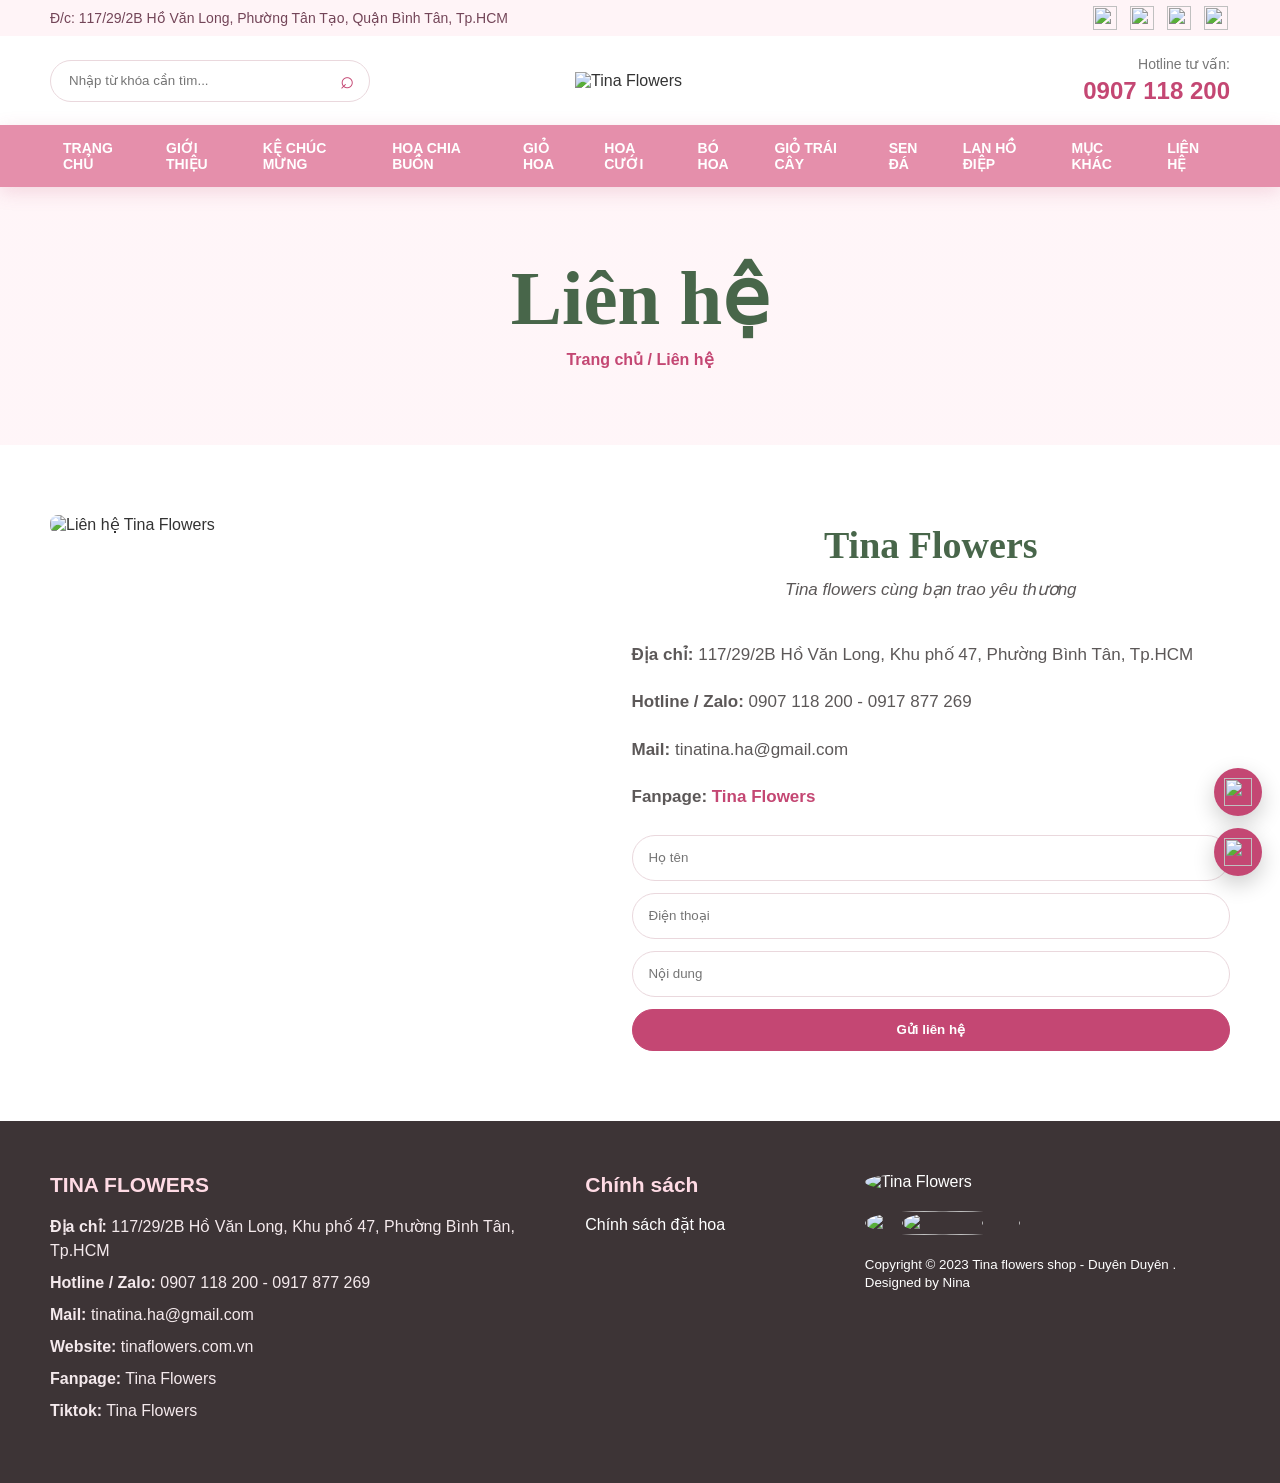
==== index.html @ 9cbed375 "Add files via upload" ====
<!doctype html>
<html lang="vi">
  <head>
    <meta charset="UTF-8" />
    <meta name="viewport" content="width=device-width, initial-scale=1.0" />
    <title>Tina Flowers - Shop hoa Bình Tân</title>
    <meta
      name="description"
      content="Tina Flowers - Shop hoa Bình Tân làm hoa theo cách riêng của bạn."
    />
    <link rel="preconnect" href="https://tinaflowers.com.vn" />
    <link rel="stylesheet" href="styles.css" />
  </head>
  <body>
    <div class="topbar">
      <div class="wrap topbar-inner">
        <p>Đ/c: 117/29/2B Hồ Văn Long, Phường Tân Tạo, Quận Bình Tân, Tp.HCM</p>
        <div class="socials">
          <a href="https://zalo.me/0907118200" target="_blank" rel="noreferrer" aria-label="Zalo">
            <img src="https://tinaflowers.com.vn/upload/photo/zalo-51331.png" alt="" />
          </a>
          <a href="#" aria-label="Youtube">
            <img src="https://tinaflowers.com.vn/upload/photo/youtube-33320.png" alt="" />
          </a>
          <a href="#" aria-label="Instagram">
            <img src="https://tinaflowers.com.vn/upload/photo/instagram-27371.png" alt="" />
          </a>
          <a
            href="https://www.facebook.com/profile.php?id=100084512862761"
            target="_blank"
            rel="noreferrer"
            aria-label="Facebook"
          >
            <img src="https://tinaflowers.com.vn/upload/photo/facebook-98310.png" alt="" />
          </a>
        </div>
      </div>
    </div>

    <header class="site-header">
      <div class="wrap header-grid">
        <label class="search" aria-label="Tìm kiếm">
          <input type="search" placeholder="Nhập từ khóa cần tìm..." />
          <span>⌕</span>
        </label>
        <a class="logo" href="/" data-route aria-label="Tina Flowers trang chủ">
          <img src="https://tinaflowers.com.vn/thumbs/250x250x1/upload/photo/logo-web-7385.png" alt="Tina Flowers" />
        </a>
        <div class="hotline">
          <span>Hotline tư vấn:</span>
          <strong>0907 118 200</strong>
        </div>
      </div>
    </header>

    <nav class="menu" aria-label="Menu chính">
      <div class="wrap">
        <button class="menu-toggle" type="button" aria-expanded="false">Menu</button>
        <ul id="main-menu"></ul>
      </div>
    </nav>

    <main id="app"></main>

    <footer class="footer">
      <div class="wrap footer-grid">
        <section>
          <h2>TINA FLOWERS</h2>
          <p><strong>Địa chỉ:</strong> 117/29/2B Hồ Văn Long, Khu phố 47, Phường Bình Tân, Tp.HCM</p>
          <p><strong>Hotline / Zalo:</strong> 0907 118 200 - 0917 877 269</p>
          <p><strong>Mail:</strong> tinatina.ha@gmail.com</p>
          <p><strong>Website:</strong> tinaflowers.com.vn</p>
          <p><strong>Fanpage:</strong> Tina Flowers</p>
          <p><strong>Tiktok:</strong> Tina Flowers</p>
        </section>
        <section>
          <h2>Chính sách</h2>
          <a href="/chinh-sach-dat-hoa" data-route>Chính sách đặt hoa</a>
        </section>
        <section class="footer-brand">
          <a href="/" data-route>
            <img src="https://tinaflowers.com.vn/thumbs/200x200x1/upload/photo/z4313994019128e3710d559900ee47af93311355cce915-1551.jpg" alt="Tina Flowers" />
          </a>
          <div class="socials">
            <a href="https://zalo.me/0907118200" target="_blank" rel="noreferrer" aria-label="Zalo">
              <img src="https://tinaflowers.com.vn/upload/photo/zalo-51331.png" alt="" />
            </a>
            <a href="https://www.facebook.com/profile.php?id=100084512862761" target="_blank" rel="noreferrer" aria-label="Facebook">
              <img src="https://tinaflowers.com.vn/upload/photo/facebook-98310.png" alt="" />
            </a>
          </div>
          <small>Copyright © 2023 Tina flowers shop - Duyên Duyên . Designed by Nina</small>
        </section>
      </div>
    </footer>

    <a class="float-btn zalo" href="https://zalo.me/0907118200" target="_blank" rel="noreferrer" aria-label="Zalo">
      <img src="https://tinaflowers.com.vn/assets/images/zl.png" alt="" />
    </a>
    <a class="float-btn phone" href="tel:0907118200" aria-label="Hotline">
      <img src="https://tinaflowers.com.vn/assets/images/hl.png" alt="" />
    </a>

    <script src="app.js"></script>
  </body>
</html>
---- styles.css ----
:root {
  --pink: #e58fab;
  --deep-pink: #c44773;
  --rose: #fff4f7;
  --green: #48664a;
  --ink: #333333;
  --muted: #777777;
  --line: #ead8dd;
  --cream: #fffaf5;
}

* {
  box-sizing: border-box;
}

body {
  margin: 0;
  color: var(--ink);
  font-family: Arial, Helvetica, sans-serif;
  background: #ffffff;
}

a {
  color: inherit;
  text-decoration: none;
}

img {
  display: block;
  max-width: 100%;
}

.wrap {
  width: min(1180px, calc(100% - 28px));
  margin: 0 auto;
}

.topbar {
  background: var(--rose);
  color: #734558;
  font-size: 14px;
}

.topbar-inner,
.header-grid,
.footer-grid {
  display: flex;
  align-items: center;
  justify-content: space-between;
  gap: 24px;
}

.topbar p {
  margin: 10px 0;
}

.socials {
  display: flex;
  gap: 9px;
  align-items: center;
}

.socials a {
  display: grid;
  width: 28px;
  height: 28px;
  place-items: center;
}

.socials img {
  width: 24px;
  height: 24px;
  object-fit: contain;
}

.site-header {
  background: #ffffff;
  padding: 20px 0;
}

.header-grid {
  display: grid;
  grid-template-columns: minmax(220px, 1fr) auto minmax(190px, 1fr);
}

.search {
  position: relative;
  max-width: 320px;
}

.search input {
  width: 100%;
  height: 42px;
  border: 1px solid var(--line);
  border-radius: 22px;
  padding: 0 48px 0 18px;
  color: var(--muted);
  outline-color: var(--pink);
}

.search span {
  position: absolute;
  right: 16px;
  top: 50%;
  color: var(--deep-pink);
  font-size: 24px;
  transform: translateY(-52%);
}

.logo {
  width: 130px;
}

.hotline {
  justify-self: end;
  color: var(--deep-pink);
  text-align: right;
}

.hotline span {
  display: block;
  color: var(--muted);
  font-size: 14px;
}

.hotline strong {
  display: block;
  margin-top: 5px;
  font-size: 24px;
}

.menu {
  position: sticky;
  top: 0;
  z-index: 20;
  background: var(--pink);
  box-shadow: 0 5px 18px rgba(196, 71, 115, 0.18);
}

.menu ul {
  display: flex;
  justify-content: center;
  gap: 0;
  margin: 0;
  padding: 0;
  list-style: none;
}

.menu a {
  display: block;
  padding: 15px 13px;
  color: #ffffff;
  font-weight: 700;
  font-size: 14px;
  text-transform: uppercase;
}

.menu a.active,
.menu a:hover {
  background: var(--deep-pink);
}

.menu-toggle {
  display: none;
}

.hero {
  min-height: 560px;
  background:
    linear-gradient(90deg, rgba(255, 255, 255, 0.92), rgba(255, 255, 255, 0.72), rgba(255, 255, 255, 0.08)),
    url("https://tinaflowers.com.vn/thumbs/854x1280x2/upload/photo/img20250311210101-2363.jpg") center 36% / cover;
}

.hero-inner {
  display: grid;
  min-height: 560px;
  grid-template-columns: minmax(280px, 500px) 1fr;
  align-items: center;
}

.eyebrow {
  margin: 0 0 10px;
  color: var(--deep-pink);
  font-family: Georgia, "Times New Roman", serif;
  font-size: 30px;
  font-style: italic;
}

.hero h1,
.page-title h1 {
  margin: 0;
  color: var(--green);
  font-family: Georgia, "Times New Roman", serif;
  font-size: clamp(42px, 6vw, 78px);
  line-height: 0.95;
}

.hero p {
  margin: 22px 0 28px;
  max-width: 520px;
  color: #5f5458;
  font-size: 17px;
  line-height: 1.75;
}

.btn {
  display: inline-flex;
  align-items: center;
  justify-content: center;
  min-height: 42px;
  padding: 0 22px;
  border: 1px solid var(--deep-pink);
  border-radius: 24px;
  background: var(--deep-pink);
  color: #ffffff;
  font-weight: 700;
}

.section {
  padding: 70px 0;
}

.section.soft {
  background: var(--cream);
}

.section-head {
  margin-bottom: 34px;
  text-align: center;
}

.section-head img {
  width: 76px;
  margin: 0 auto 8px;
}

.section-head h2 {
  margin: 0;
  color: var(--green);
  font-family: Georgia, "Times New Roman", serif;
  font-size: 38px;
}

.section-head p {
  margin: 8px 0 0;
  color: var(--deep-pink);
  font-style: italic;
}

.intro-grid {
  display: grid;
  grid-template-columns: 0.95fr 1.05fr;
  gap: 40px;
  align-items: center;
}

.intro-grid p,
.content-text p {
  color: #5c5858;
  font-size: 17px;
  line-height: 1.8;
}

.mosaic {
  display: grid;
  grid-template-columns: 1fr 1fr;
  gap: 14px;
}

.mosaic img {
  width: 100%;
  height: 260px;
  object-fit: cover;
  border-radius: 8px;
}

.mosaic img:nth-child(2),
.mosaic img:nth-child(3) {
  height: 220px;
}

.category-grid,
.product-grid,
.feature-grid,
.blog-grid {
  display: grid;
  gap: 24px;
}

.category-grid {
  grid-template-columns: repeat(3, 1fr);
}

.product-grid {
  grid-template-columns: repeat(4, 1fr);
}

.feature-grid {
  grid-template-columns: repeat(3, 1fr);
}

.blog-grid {
  grid-template-columns: repeat(3, 1fr);
}

.category-card,
.product-card,
.feature-card,
.blog-card {
  background: #ffffff;
  border: 1px solid var(--line);
  border-radius: 8px;
  overflow: hidden;
  box-shadow: 0 10px 30px rgba(80, 45, 56, 0.08);
}

.category-card img {
  width: 100%;
  height: 310px;
  object-fit: cover;
}

.category-card .card-body {
  padding: 20px;
  text-align: center;
}

.category-card h3,
.product-card h3,
.blog-card h3 {
  margin: 0;
  color: var(--green);
  font-size: 20px;
}

.category-card p,
.product-card p,
.blog-card p {
  color: var(--muted);
  line-height: 1.55;
}

.more {
  color: var(--deep-pink);
  font-weight: 700;
}

.product-card {
  transition: transform 0.2s ease, box-shadow 0.2s ease;
}

.product-card:hover {
  transform: translateY(-4px);
  box-shadow: 0 16px 34px rgba(80, 45, 56, 0.14);
}

.product-card img {
  width: 100%;
  aspect-ratio: 275 / 375;
  object-fit: cover;
  background: var(--rose);
}

.product-info {
  padding: 15px 14px 18px;
  text-align: center;
}

.price {
  margin: 10px 0 0;
  color: var(--deep-pink);
  font-weight: 700;
}

.feature-card {
  padding: 24px;
  text-align: center;
}

.feature-card img {
  width: 86px;
  height: 86px;
  margin: 0 auto 18px;
  object-fit: cover;
  border-radius: 50%;
}

.page-title {
  background:
    linear-gradient(rgba(255, 244, 247, 0.88), rgba(255, 244, 247, 0.88)),
    url("https://tinaflowers.com.vn/thumbs/468x565x1/upload/photo/z76564044011068bbf9d3fb3fba87d2584512e870abfd0-84430.jpg") center / cover;
  padding: 76px 0;
  text-align: center;
}

.breadcrumbs {
  margin: 14px 0 0;
  color: var(--deep-pink);
  font-weight: 700;
}

.content-panel {
  display: grid;
  grid-template-columns: 0.95fr 1.05fr;
  gap: 40px;
  align-items: start;
}

.content-panel img {
  width: 100%;
  max-height: 640px;
  object-fit: cover;
  border-radius: 8px;
}

.contact-band {
  background: var(--rose);
}

.contact-box {
  display: grid;
  grid-template-columns: 1fr 1fr 1fr auto;
  gap: 12px;
}

.contact-box input {
  min-height: 46px;
  border: 1px solid var(--line);
  border-radius: 24px;
  padding: 0 16px;
}

.footer {
  padding: 52px 0;
  background: #3d3436;
  color: #ffffff;
}

.footer-grid {
  display: grid;
  grid-template-columns: 1.4fr 0.7fr 1fr;
  align-items: start;
}

.footer h2 {
  margin: 0 0 18px;
  color: #ffdbe5;
  font-size: 21px;
}

.footer p {
  margin: 8px 0;
  color: #f4e9ec;
  line-height: 1.5;
}

.footer-brand img {
  width: 118px;
  border-radius: 50%;
}

.footer-brand .socials {
  margin: 18px 0;
}

.float-btn {
  position: fixed;
  right: 18px;
  z-index: 30;
  display: grid;
  width: 48px;
  height: 48px;
  place-items: center;
  border-radius: 50%;
  background: var(--deep-pink);
  box-shadow: 0 8px 22px rgba(0, 0, 0, 0.2);
}

.float-btn img {
  width: 28px;
  height: 28px;
}

.float-btn.zalo {
  bottom: 84px;
}

.float-btn.phone {
  bottom: 24px;
}

@media (max-width: 980px) {
  .header-grid,
  .intro-grid,
  .content-panel {
    grid-template-columns: 1fr;
    text-align: center;
  }

  .search,
  .hotline {
    justify-self: center;
  }

  .logo {
    justify-self: center;
  }

  .menu-toggle {
    display: block;
    width: 100%;
    padding: 13px 0;
    border: 0;
    background: transparent;
    color: #ffffff;
    font-weight: 700;
    text-transform: uppercase;
  }

  .menu ul {
    display: none;
    flex-direction: column;
    text-align: center;
  }

  .menu.open ul {
    display: flex;
  }

  .category-grid,
  .product-grid,
  .feature-grid,
  .blog-grid,
  .footer-grid,
  .contact-box {
    grid-template-columns: 1fr 1fr;
  }

  .hero,
  .hero-inner {
    min-height: 500px;
  }
}

@media (max-width: 640px) {
  .topbar-inner,
  .contact-box,
  .category-grid,
  .product-grid,
  .feature-grid,
  .blog-grid,
  .footer-grid {
    grid-template-columns: 1fr;
  }

  .topbar-inner {
    display: grid;
    justify-items: center;
    text-align: center;
  }

  .hero {
    background:
      linear-gradient(rgba(255, 255, 255, 0.88), rgba(255, 255, 255, 0.72)),
      url("https://tinaflowers.com.vn/thumbs/854x1280x2/upload/photo/img20250311210101-2363.jpg") center top / cover;
  }

  .hero-inner {
    grid-template-columns: 1fr;
    min-height: 520px;
    text-align: center;
  }

  .hero h1,
  .page-title h1 {
    font-size: 44px;
  }

  .mosaic {
    grid-template-columns: 1fr;
  }
}
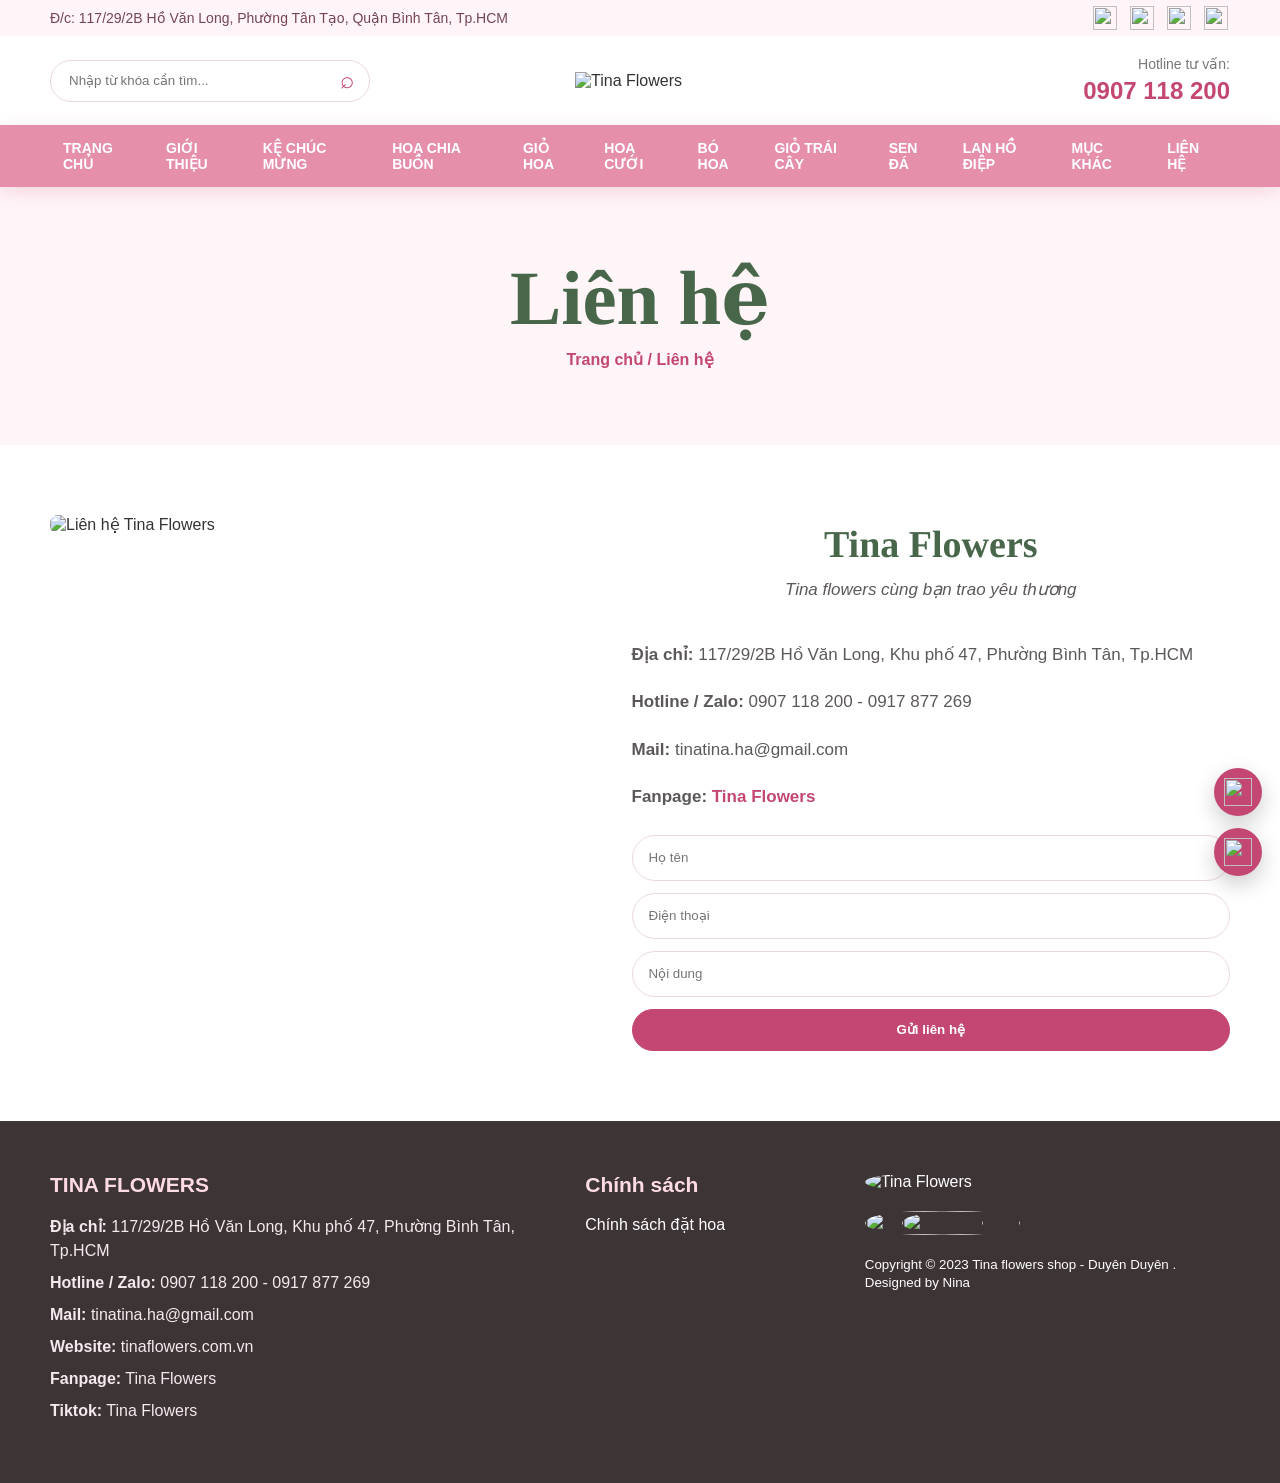
==== commit 22a9a86b: "Add files via upload" ====
--- a/index.html
+++ b/index.html
@@ -101,6 +101,7 @@
       <img src="https://tinaflowers.com.vn/assets/images/hl.png" alt="" />
     </a>
 
+    <script src="products-data.js"></script>
     <script src="app.js"></script>
   </body>
 </html>
--- a/styles.css
+++ b/styles.css
@@ -9,6 +9,31 @@
   --cream: #fffaf5;
 }
 
+@keyframes softFloat {
+  0%,
+  100% {
+    transform: translateY(0);
+  }
+
+  50% {
+    transform: translateY(-5px);
+  }
+}
+
+@keyframes pulseRing {
+  0% {
+    box-shadow: 0 0 0 0 rgba(196, 71, 115, 0.36);
+  }
+
+  70% {
+    box-shadow: 0 0 0 14px rgba(196, 71, 115, 0);
+  }
+
+  100% {
+    box-shadow: 0 0 0 0 rgba(196, 71, 115, 0);
+  }
+}
+
 * {
   box-sizing: border-box;
 }
@@ -65,6 +90,11 @@
   width: 28px;
   height: 28px;
   place-items: center;
+  transition: transform 0.45s cubic-bezier(0.22, 1, 0.36, 1);
+}
+
+.socials a:hover {
+  transform: translateY(-2px) scale(1.05);
 }
 
 .socials img {
@@ -109,6 +139,11 @@
 
 .logo {
   width: 130px;
+  transition: transform 0.6s cubic-bezier(0.22, 1, 0.36, 1);
+}
+
+.logo:hover {
+  transform: scale(1.025);
 }
 
 .hotline {
@@ -153,6 +188,7 @@
   font-weight: 700;
   font-size: 14px;
   text-transform: uppercase;
+  transition: background 0.35s ease, color 0.35s ease;
 }
 
 .menu a.active,
@@ -181,7 +217,7 @@
 .eyebrow {
   margin: 0 0 10px;
   color: var(--deep-pink);
-  font-family: Georgia, "Times New Roman", serif;
+  font-family: "Times New Roman", "Noto Serif", "DejaVu Serif", serif;
   font-size: 30px;
   font-style: italic;
 }
@@ -190,9 +226,11 @@
 .page-title h1 {
   margin: 0;
   color: var(--green);
-  font-family: Georgia, "Times New Roman", serif;
+  font-family: "Times New Roman", "Noto Serif", "DejaVu Serif", serif;
   font-size: clamp(42px, 6vw, 78px);
   line-height: 0.95;
+  font-kerning: normal;
+  text-rendering: geometricPrecision;
 }
 
 .hero p {
@@ -214,6 +252,16 @@
   background: var(--deep-pink);
   color: #ffffff;
   font-weight: 700;
+  transition:
+    transform 0.55s cubic-bezier(0.22, 1, 0.36, 1),
+    box-shadow 0.55s cubic-bezier(0.22, 1, 0.36, 1),
+    background 0.35s ease;
+}
+
+.btn:hover {
+  transform: translateY(-3px);
+  background: #b83263;
+  box-shadow: 0 14px 26px rgba(196, 71, 115, 0.2);
 }
 
 .section {
@@ -237,8 +285,10 @@
 .section-head h2 {
   margin: 0;
   color: var(--green);
-  font-family: Georgia, "Times New Roman", serif;
+  font-family: "Times New Roman", "Noto Serif", "DejaVu Serif", serif;
   font-size: 38px;
+  font-kerning: normal;
+  text-rendering: geometricPrecision;
 }
 
 .section-head p {
@@ -272,6 +322,14 @@
   height: 260px;
   object-fit: cover;
   border-radius: 8px;
+  transition:
+    transform 0.9s cubic-bezier(0.22, 1, 0.36, 1),
+    filter 0.9s cubic-bezier(0.22, 1, 0.36, 1);
+}
+
+.mosaic img:hover {
+  transform: scale(1.018);
+  filter: saturate(1.08);
 }
 
 .mosaic img:nth-child(2),
@@ -314,10 +372,30 @@
   box-shadow: 0 10px 30px rgba(80, 45, 56, 0.08);
 }
 
+.category-card,
+.feature-card,
+.blog-card {
+  transition:
+    transform 0.65s cubic-bezier(0.22, 1, 0.36, 1),
+    box-shadow 0.65s cubic-bezier(0.22, 1, 0.36, 1);
+}
+
+.category-card:hover,
+.feature-card:hover,
+.blog-card:hover {
+  transform: translateY(-6px);
+  box-shadow: 0 20px 40px rgba(80, 45, 56, 0.12);
+}
+
 .category-card img {
   width: 100%;
   height: 310px;
   object-fit: cover;
+  transition: transform 1s cubic-bezier(0.22, 1, 0.36, 1);
+}
+
+.category-card:hover img {
+  transform: scale(1.028);
 }
 
 .category-card .card-body {
@@ -346,12 +424,14 @@
 }
 
 .product-card {
-  transition: transform 0.2s ease, box-shadow 0.2s ease;
+  transition:
+    transform 0.65s cubic-bezier(0.22, 1, 0.36, 1),
+    box-shadow 0.65s cubic-bezier(0.22, 1, 0.36, 1);
 }
 
 .product-card:hover {
-  transform: translateY(-4px);
-  box-shadow: 0 16px 34px rgba(80, 45, 56, 0.14);
+  transform: translateY(-6px);
+  box-shadow: 0 20px 40px rgba(80, 45, 56, 0.12);
 }
 
 .product-card img {
@@ -359,6 +439,14 @@
   aspect-ratio: 275 / 375;
   object-fit: cover;
   background: var(--rose);
+  transition:
+    transform 1s cubic-bezier(0.22, 1, 0.36, 1),
+    filter 1s cubic-bezier(0.22, 1, 0.36, 1);
+}
+
+.product-card:hover img {
+  transform: scale(1.026);
+  filter: saturate(1.08);
 }
 
 .product-info {
@@ -457,6 +545,7 @@
 .footer-brand img {
   width: 118px;
   border-radius: 50%;
+  animation: softFloat 4.5s ease-in-out infinite;
 }
 
 .footer-brand .socials {
@@ -474,6 +563,12 @@
   border-radius: 50%;
   background: var(--deep-pink);
   box-shadow: 0 8px 22px rgba(0, 0, 0, 0.2);
+  animation: pulseRing 2.8s cubic-bezier(0.22, 1, 0.36, 1) infinite;
+  transition: transform 0.55s cubic-bezier(0.22, 1, 0.36, 1);
+}
+
+.float-btn:hover {
+  transform: scale(1.045);
 }
 
 .float-btn img {
@@ -487,6 +582,68 @@
 
 .float-btn.phone {
   bottom: 24px;
+}
+
+.reveal {
+  opacity: 0;
+  transform: translate3d(0, 18px, 0);
+  transition:
+    opacity 1s cubic-bezier(0.22, 1, 0.36, 1),
+    transform 1s cubic-bezier(0.22, 1, 0.36, 1);
+  will-change: opacity, transform;
+}
+
+.reveal.is-visible {
+  opacity: 1;
+  transform: translate3d(0, 0, 0);
+  will-change: auto;
+}
+
+.pagination {
+  display: flex;
+  flex-wrap: wrap;
+  justify-content: center;
+  gap: 8px;
+  margin-top: 36px;
+}
+
+.pagination span,
+.pagination a {
+  display: inline-flex;
+  min-width: 38px;
+  min-height: 38px;
+  align-items: center;
+  justify-content: center;
+  border: 1px solid var(--line);
+  border-radius: 6px;
+  background: #ffffff;
+  color: var(--deep-pink);
+  font-weight: 700;
+  padding: 0 12px;
+  transition:
+    background 0.3s ease,
+    border-color 0.3s ease,
+    color 0.3s ease,
+    transform 0.45s cubic-bezier(0.22, 1, 0.36, 1);
+}
+
+.pagination a:hover,
+.pagination a.active {
+  background: var(--deep-pink);
+  border-color: var(--deep-pink);
+  color: #ffffff;
+  transform: translateY(-2px);
+}
+
+@media (prefers-reduced-motion: reduce) {
+  *,
+  *::before,
+  *::after {
+    animation-duration: 0.01ms !important;
+    animation-iteration-count: 1 !important;
+    scroll-behavior: auto !important;
+    transition-duration: 0.01ms !important;
+  }
 }
 
 @media (max-width: 980px) {
